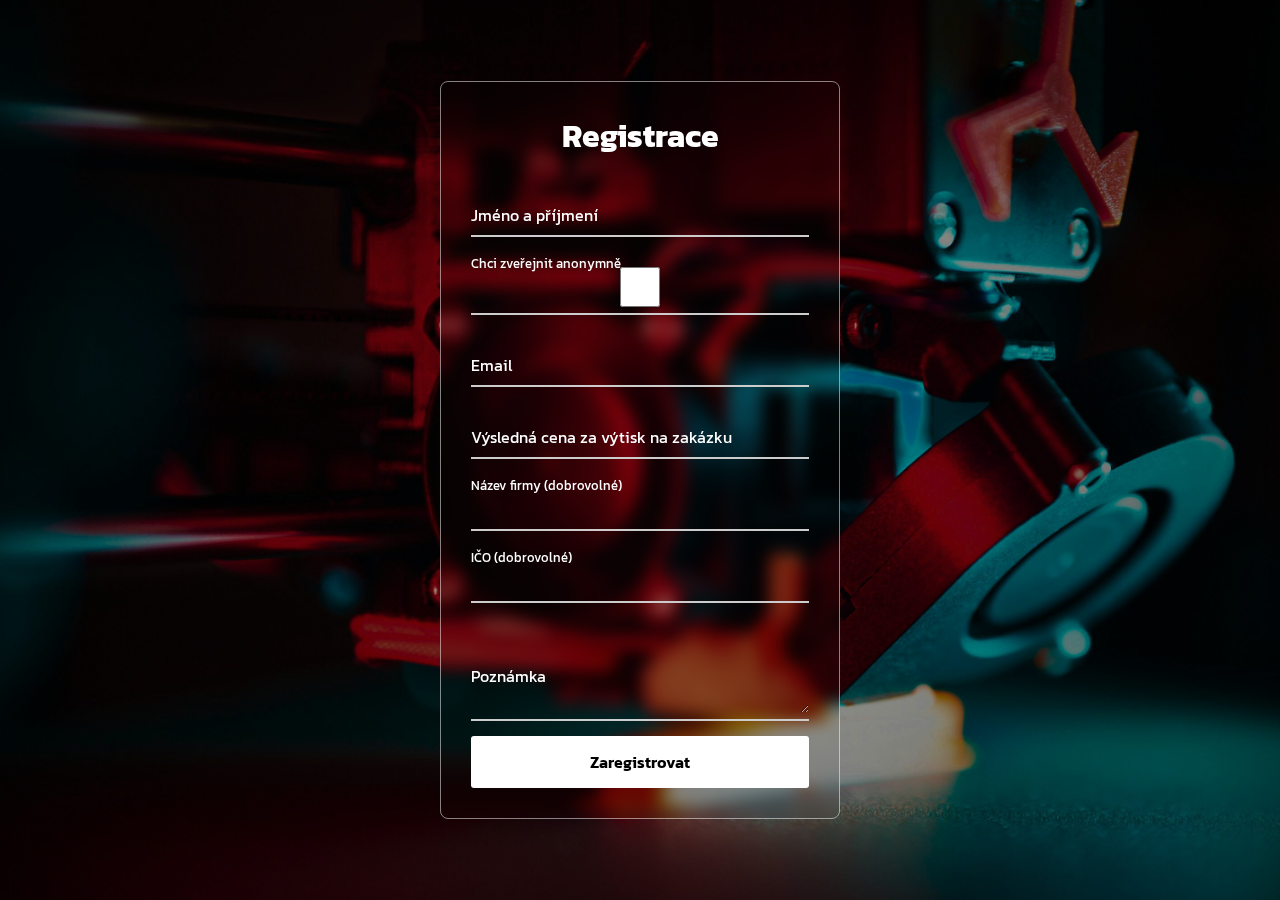
==== form.html @ 3b22637b "Rename index.html to form.html" ====
<!DOCTYPE html>
<html>
<head>
  <meta charset="UTF-8">
  <meta name="viewport" content="width=device-width, initial-scale=1.0">
  <title>Registrace</title>
  <link rel="stylesheet" href="style.css">
  <style>
    .success-message {
      display: none;
      font-size: 1.2em;
      color: white;
    }
    #rowNumber {
      font-size: 5em;
    }
  </style>
</head>
<body>
  <div class="wrapper">
    <div class="container">
      <form id="registrationForm" action="https://script.google.com/macros/s/AKfycbzkOkZVh9ISUBZ4P_iinAQOOmndYUnJE5a9Ghow1xXijB0EENjkKoXROo3JSITF_iW1/exec" method="POST">
        <h2>Registrace</h2>
        <div class="input-field">
            <input type="text" name="name" required>
            <label>Jméno a příjmení</label>
        </div>
        <div class="input-field">
            <input type="checkbox" id="anonymize" name="anonymize">
            <label>Chci zveřejnit anonymně</label>
        </div>
        <div class="input-field">
          <input type="email" name="email" required>
          <label>Email</label>
        </div>
        <div class="input-field">
          <input type="number" name="price" required>
          <label>Výsledná cena za výtisk na zakázku</label>
        </div>
        <div class="input-field">
          <input type="text" name="company">
          <label>Název firmy (dobrovolné)</label>
        </div>
        <div class="input-field">
          <input type="text" name="vat">
          <label>IČO (dobrovolné)</label>
        </div>
        <div class="input-field">
          <textarea name="notes"></textarea>
          <label>Poznámka</label>
        </div>
        <button type="submit">Zaregistrovat</button>
      </form>
      <div class="success-message" id="successMessage">
        <p>Díky za účast!</p>
        <p>Tvoje údaje máme a tohle je tvoje číslo</p> 
        <span id="rowNumber"></span>
      <p>Výtisk odešli přes Zásilkovnu s kódem <b>97684883</b> a do balíku nezapomeň prosím přihodit lísteček s tvým jménem nebo číslem.</p>
      </div>
    </div>
  </div>
  
  <script>
    const form = document.getElementById('registrationForm');
    const successMessage = document.getElementById('successMessage');
    const rowNumberSpan = document.getElementById('rowNumber');

    form.addEventListener('submit', function(event) {
      event.preventDefault();
      
      const formData = new FormData(form);
      
      fetch(form.action, {
        method: 'POST',
        body: formData
      }).then(response => response.text())
        .then(data => {
          // Display success message and row number
          rowNumberSpan.textContent = data;
          form.style.display = 'none';
          successMessage.style.display = 'block';
        }).catch(error => {
          console.error('Error:', error);
        });
    });
  </script>
</body>
</html>
---- style.css ----
@import url("https://fonts.googleapis.com/css2?family=Kanit:ital,wght@0,100;0,200;0,300;0,400;0,500;0,600;0,700;0,800;0,900;1,100;1,200;1,300;1,400;1,500;1,600;1,700;1,800;1,900&display=swap");
* {
  margin: 0;
  padding: 0;
  box-sizing: border-box;
  font-family: "Kanit", sans-serif;
}
body {
  display: flex;
  align-items: center;
  justify-content: center;
  min-height: 100vh;
  width: 100%;
  padding: 0 10px;
}
body::before {
  content: "";
  position: absolute;
  width: 100%;
  height: 100%;
  background: url("bg.jpg"), #000;
  background-position: center;
  background-size: cover;
}
.wrapper {
  width: 400px;
  border-radius: 8px;
  padding: 30px;
  text-align: center;
  border: 1px solid rgba(255, 255, 255, 0.5);
  backdrop-filter: blur(8px);
  -webkit-backdrop-filter: blur(8px);
}
form {
  display: flex;
  flex-direction: column;
}
h2 {
  font-size: 2rem;
  margin-bottom: 20px;
  color: #fff;
}
.input-field {
  position: relative;
  border-bottom: 2px solid #ccc;
  margin: 15px 0;
}
.input-field label {
  position: absolute;
  top: 50%;
  left: 0;
  transform: translateY(-50%);
  color: #fff;
  font-size: 16px;
  pointer-events: none;
  transition: 0.15s ease;
}
.input-field input {
  width: 100%;
  height: 40px;
  background: transparent;
  border: none;
  outline: none;
  font-size: 16px;
  color: #fff;
}
.input-field textarea {
  width: 100%;
  height: 80px;
  background: transparent;
  border: none;
  outline: none;
  font-size: 16px;
  color: #fff;
}
.input-field input:focus~label,
.input-field input:valid~label {
  font-size: 0.8rem;
  top: 10px;
  transform: translateY(-120%);
}
.forget {
  display: flex;
  align-items: center;
  justify-content: space-between;
  margin: 25px 0 35px 0;
  color: #fff;
}
#remember {
  accent-color: #fff;
}
.forget label {
  display: flex;
  align-items: center;
}
.forget label p {
  margin-left: 8px;
}
.wrapper a {
  color: #efefef;
  text-decoration: none;
}
.wrapper a:hover {
  text-decoration: underline;
}
button {
  background: #fff;
  color: #000;
  font-weight: 600;
  border: none;
  padding: 12px 20px;
  cursor: pointer;
  border-radius: 3px;
  font-size: 16px;
  border: 2px solid transparent;
  transition: 0.3s ease;
}
button:hover {
  color: #fff;
  border-color: #fff;
  background: rgba(255, 255, 255, 0.15);
}
.register {
  text-align: center;
  margin-top: 30px;
  color: #fff;
}
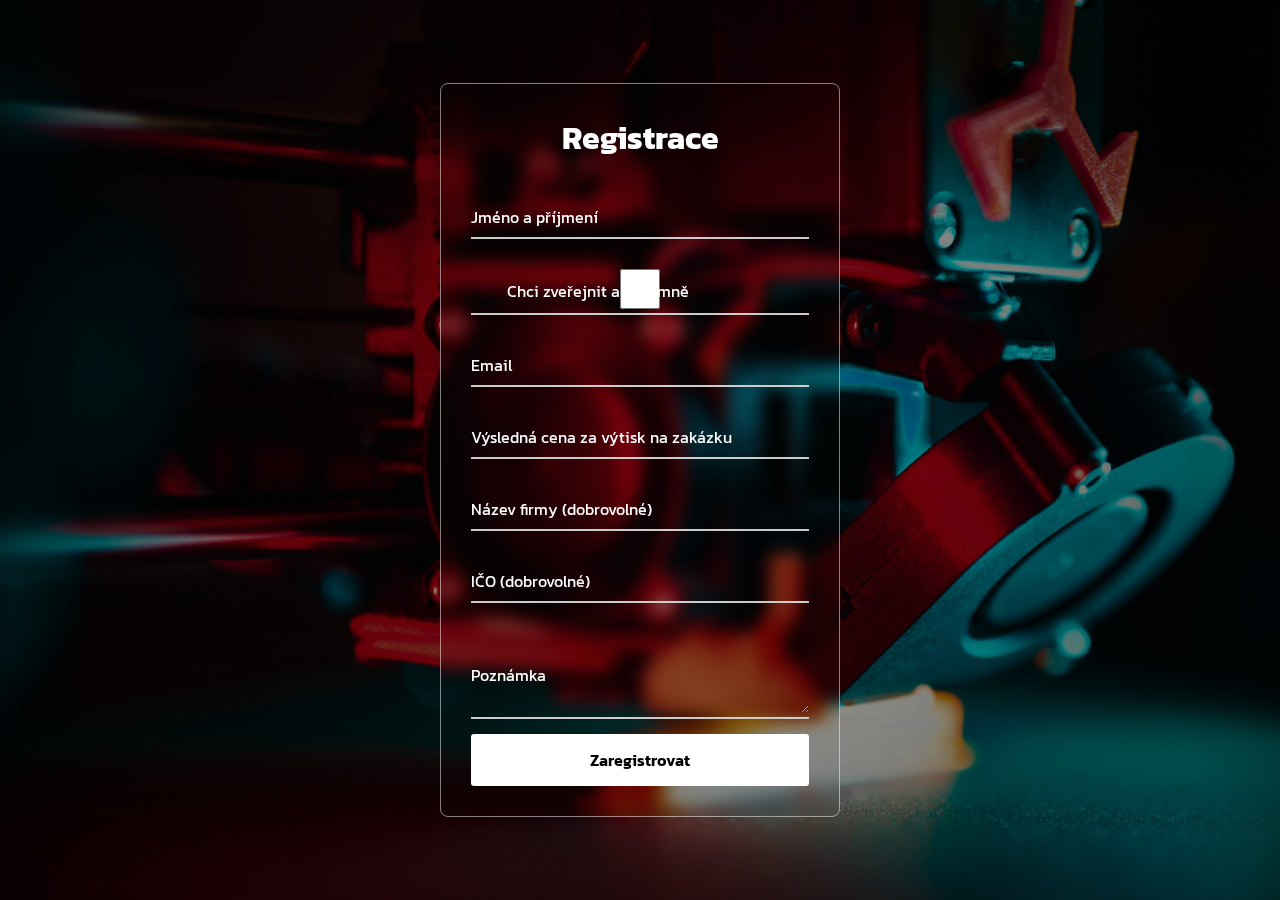
==== commit fe0bebb6: "Update form.html" ====
--- a/form.html
+++ b/form.html
@@ -27,7 +27,7 @@
         </div>
         <div class="input-field">
             <input type="checkbox" id="anonymize" name="anonymize">
-            <label>Chci zveřejnit anonymně</label>
+            <label>&nbsp;&nbsp;&nbsp;&nbsp;&nbsp;&nbsp;&nbsp;&nbsp;&nbsp;Chci zveřejnit anonymně</label>
         </div>
         <div class="input-field">
           <input type="email" name="email" required>
--- a/style.css
+++ b/style.css
@@ -11,6 +11,7 @@
   justify-content: center;
   min-height: 100vh;
   width: 100%;
+  font-size: 0.65em;
   padding: 0 10px;
 }
 body::before {
@@ -73,8 +74,9 @@
   font-size: 16px;
   color: #fff;
 }
-.input-field input:focus~label,
-.input-field input:valid~label {
+.input-field input:focus~label
+/*.input-field input:valid~label */
+{
   font-size: 0.8rem;
   top: 10px;
   transform: translateY(-120%);
